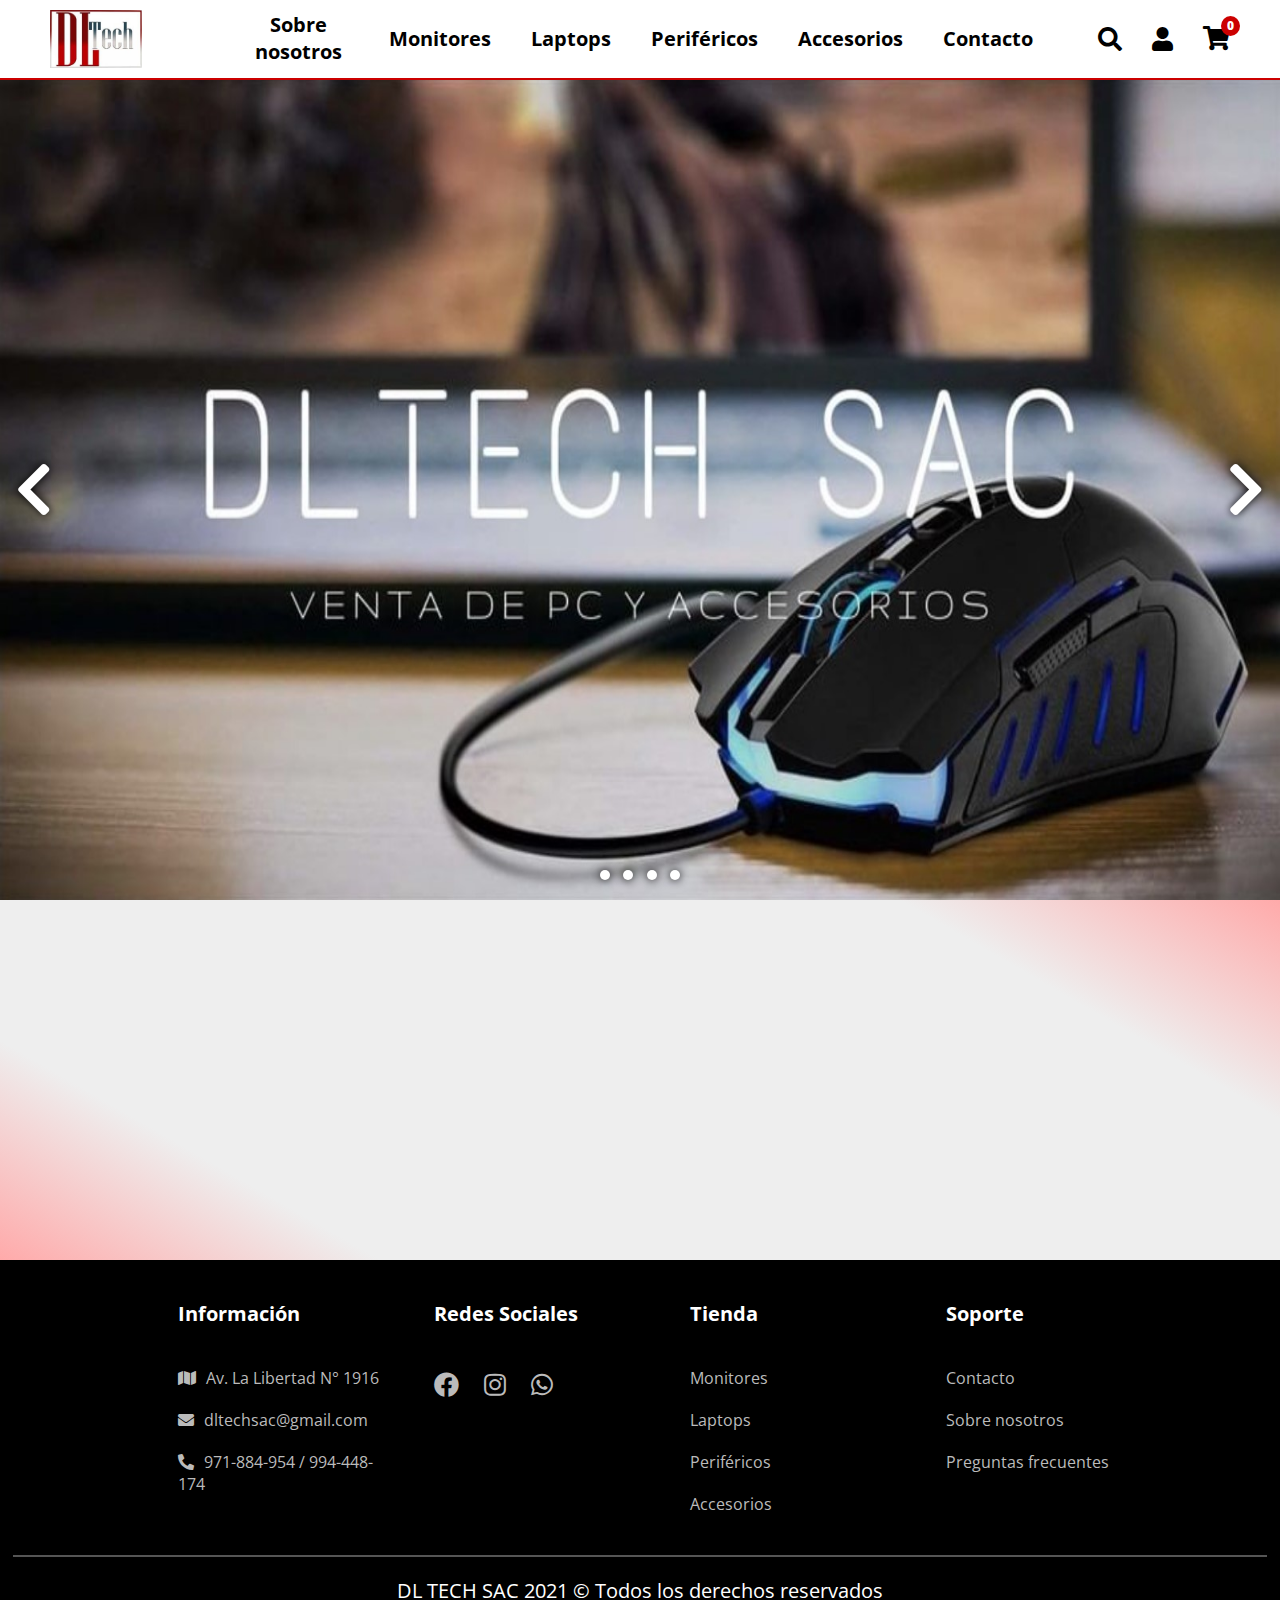
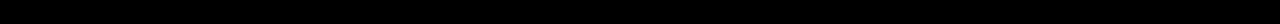
==== index.html @ 5a5f2798 "Primer avance" ====
<!DOCTYPE html>
<html lang="en">
<head>
    <meta charset="UTF-8">
    <meta http-equiv="X-UA-Compatible" content="IE=edge">
    <meta name="viewport" content="width=device-width, initial-scale=1.0">
    <title>DL TECH SAC</title>
    <link rel="preconnect" href="https://fonts.googleapis.com">
    <link rel="preconnect" href="https://fonts.gstatic.com" crossorigin>
    <link href="https://fonts.googleapis.com/css2?family=Open+Sans&display=swap" rel="stylesheet">
	<link rel="stylesheet" href="css/all.css">
    <link rel="stylesheet" href="css/index.css">
    <link rel="stylesheet" href="css/encabezado.css">
    <link rel="stylesheet" href="css/pie.css">
    <link rel="shortcut icon" href="img/logo.jpg" type="image/x-icon">
</head>
<body>
    <div class="contenedor">
        <header></header>

        <section class="banner">
            <div class="banner-bloque">
                <div class="slider"></div>
                <div class="slider"></div>
                <div class="slider"></div>
            </div>
            <div class="flechas izq"><i class="fas fa-chevron-left"></i></div>
            <div class="flechas der"><i class="fas fa-chevron-right"></i></div>
            <div class="puntos-sliders">
                <div></div>
                <div></div>
                <div></div>
                <div></div>
            </div>
        </section>
        <section class="cuerpo">
            
        </section>

        <footer></footer>
    </div>

    <script src="js/codigo.js"></script>
    <script src="js/encabezado.js"></script>
    <script src="js/pie.js"></script>
</body>
</html>
---- css/index.css ----
/* SECCION BANNER */
.banner {
  width: 100%;
  height: calc(100vh - 80px);
  position: relative;
  overflow: hidden;
  background-color: #daa;
}
.banner-bloque {
  width: 300%;
  height: 100%;
  position: absolute;
  display: flex;
  background-color: #555;
  z-index: 10;
}
.slider {
  width: calc(100% / 3);
  height: 100%;
  background-repeat: no-repeat;
  background-size: 100% 100%;
  background-image: url(../img/banner.jpg);
}
.flechas {
  position: absolute;
  top: calc(50% - 30px);
  height: 60px;
  cursor: pointer;
  z-index: 20;
}
.flechas i {
  color: #fff;
  font-size: 60px;
  text-shadow: 0 0 10px #000;
  transition: color 0.3s, transform 0.3s;
}
.flechas:hover i {
  color: #c00;
  transform: scale(1.2);
}
.izq {
  left: 15px;
}
.der {
  right: 15px;
}
.puntos-sliders {
  position: absolute;
  width: 80px;
  height: 10px;
  bottom: 20px;
  left: calc(50% - 40px);
  display: flex;
  justify-content: space-between;
  align-items: center;
  z-index: 20;
}
.puntos-sliders div {
  width: 10px;
  height: 10px;
  border-radius: 50%;
  background-color: #fff;
  box-shadow: 0 0 10px #000;
  cursor: pointer;
  transition: background-color 0.3s, transform 0.3s;
}
.puntos-sliders div:hover {
  background-color: #c00;
  transform: scale(1.5);
}
/* CUERPO DE PAGINA */
.cuerpo {
  height: 40vh;
  background: linear-gradient(30deg, #faa, #eee 20%, #eee 80%, #faa);
}
---- css/encabezado.css ----
* {
  margin: 0;
  padding: 0;
  box-sizing: border-box;
  font-family: "Open Sans", sans-serif;
}
/* ENCABEZADO */
header {
  height: 80px;
  display: flex;
  background-color: #fff;
  flex-wrap: wrap;
  align-items: center;
  padding: 10px 50px;
  position: sticky;
  z-index: 100;
  top: 0;
  border-bottom: 2px solid #c00;
}
.logo img {
  height: 100%;
}
.logo {
  width: 15%;
  height: 100%;
}

.nav {
  width: 70%;
  height: 100%;
}
.menu {
  display: flex;
  justify-content: center;
  align-items: center;
  height: 100%;
}
.menu li {
  list-style: none;
}
.menu a {
  display: block;
  color: #000;
  text-decoration: none;
  font-weight: bold;
  font-size: 20px;
  padding: 10px 0;
  margin: 0 20px;
  text-align: center;
  transition: color 0.3s, border-bottom 0.3s, transform 0.3s;
  border-bottom: 2px solid #fff;
}
.menu a:hover {
  color: #c00;
  border-bottom: 2px solid #c00;
  transform: scale(1.1);
}

.botones {
  width: 15%;
  height: 100%;
  display: flex;
  justify-content: flex-end;
  align-items: center;
}
.botones i {
  font-size: 24px;
  margin-left: 30px;
  cursor: pointer;
  transition: color 0.3s, transform 0.3s;
  position: relative;
}
.botones i:hover {
  color: #c00;
  transform: scale(1.1);
}
.btn-menu {
  display: none;
}

div.mostrar-menu {
  left: 0;
  opacity: 1;
}

/* RESPONSIVE */
/* HORIZONTAL */
@media screen and (max-width: 1225px) {
  header {
    height: 70px;
    padding: 10px 30px;
  }
  .menu a {
    font-size: 18px;
    margin: 0 12px;
    padding: 8px 0;
  }
  .botones i {
    font-size: 22px;
    margin-left: 25px;
  }
  .banner {
    height: calc(100vh - 70px);
  }
  .flechas {
    top: calc(50% - 25px);
    height: 50px;
  }
  .flechas i {
    font-size: 50px;
  }
  .puntos-sliders {
    width: 70px;
    height: 9px;
    bottom: 20px;
    left: calc(50% - 35px);
  }
  .puntos-sliders div {
    width: 9px;
    height: 9px;
  }
}

.carrito-num {
  color: #fff;
  position: absolute;
  background: #c00;
  border-radius: 50%;
  font-size: 12px;
  display: flex;
  justify-content: center;
  align-content: center;
  padding: 4px 6px;
  top: -10px;
  right: -10px;
}
.botones a {
  color: #000;
}
---- css/pie.css ----
/* PIE DE PAGINA */
footer {
  background-color: #000;
  display: flex;
  flex-wrap: wrap;
  justify-content: center;
}
footer li {
  color: #bbb;
  list-style: none;
}
footer a {
  color: #bbb;
  text-decoration: none;
}
.info-pie {
  width: 20%;
  padding: 40px 0 10px 50px;
  display: flex;
  flex-wrap: wrap;
  align-content: flex-start;
}
.info-pie h2 {
  color: #fff;
  width: 100%;
  font-size: 20px;
  padding-bottom: 40px;
}
.info-pie li {
  width: 100%;
  padding-bottom: 20px;
  font-size: 16px;
}
.info-pie li i {
  padding-right: 10px;
}
.redes > a {
  margin-right: 25px;
  font-size: 25px;
}
.info-pie a {
  display: inline-block;
  transition: color 0.3s, transform 0.3s;
}
.info-pie a:hover {
  color: #c00;
  transform: scale(1.1);
}
.copyright {
  width: 98%;
  color: #fff;
  border-top: 2px solid #555;
  text-align: center;
  padding: 20px 0;
  margin: 10px 1% 0;
  font-size: 20px;
}

@media screen and (max-width: 970px) {
  .logo {
    width: 50%;
    height: 100%;
  }
  .nav {
    position: fixed;
    width: 100vw;
    height: calc(100vh - 70px);
    top: 70px;
    left: 100vw;
    z-index: 100;
    background-color: #222;
    opacity: 0;
    transition: left 0.5s ease-out, opacity 1s;
  }
  .botones {
    width: 50%;
  }
  .botones i {
    font-size: 24px;
  }
  .btn-menu {
    display: block;
  }
  .menu {
    flex-direction: column;
    align-items: stretch;
    justify-content: flex-start;
  }
  .menu li {
    height: calc(98% / 6);
  }
  .menu a {
    display: flex;
    align-items: center;
    justify-content: center;
    color: #fff;
    font-size: 22px;
    margin: 0;
    transition: color 0.3s, transform 0.3s;
    border-bottom: 2px solid #fff;
    width: 100%;
    height: 100%;
  }
  .banner {
    height: calc(100vh - 70px);
  }
  .flechas {
    top: calc(50% - 20px);
    height: 40px;
  }
  .flechas i {
    font-size: 40px;
  }
  .puntos-sliders {
    width: 60px;
    height: 8px;
    left: calc(50% - 30px);
  }
  .puntos-sliders div {
    width: 8px;
    height: 8px;
  }
  .info-pie {
    width: 40%;
    padding: 30px 0 0;
    justify-content: center;
  }
  .info-pie h2 {
    text-align: center;
    padding-bottom: 30px;
  }
  .info-pie li {
    text-align: center;
    padding-bottom: 15px;
  }
  .info-pie li i {
    padding-right: 10px;
  }
  .redes > a {
    margin: 0 10px;
  }
}
@media screen and (max-width: 750px) and (orientation: landscape) {
  header {
    height: 60px;
  }
  .nav {
    height: calc(100vh - 60px);
    top: 60px;
  }
  .menu a {
    font-size: 18px;
  }
  .banner {
    height: calc(100vh - 60px);
  }
}
@media screen and (max-width: 510px) {
  header {
    height: 50px;
  }
  .nav {
    height: calc(100vh - 50px);
    top: 50px;
  }
  .menu a {
    font-size: 16px;
  }
  .botones i {
    font-size: 18px;
  }
  .banner {
    height: calc(100vh - 50px);
  }
  .flechas {
    top: calc(50% - 12px);
    height: 24px;
  }
  .flechas i {
    font-size: 24px;
  }
  .puntos-sliders {
    width: 50px;
    height: 6px;
    bottom: 10px;
    left: calc(50% - 25px);
  }
  .puntos-sliders div {
    width: 6px;
    height: 6px;
  }
  .info-pie {
    width: 100%;
    padding: 20px 0 0;
    justify-content: center;
  }
  .info-pie h2 {
    font-size: 18px;
    text-align: center;
    padding-bottom: 20px;
  }
  .info-pie li {
    text-align: center;
    padding-bottom: 10px;
  }
  .info-pie li i {
    padding-right: 10px;
  }
  .redes > a {
    margin: 0 10px;
  }
}
/* VERTICAL */
@media screen and (max-width: 1225px) and (orientation: portrait) {
  .banner {
    height: calc(50vh - 70px);
  }
}
@media screen and (max-width: 970px) and (orientation: portrait) {
  .menu li {
    height: calc(70% / 6);
  }
  .menu a {
    font-size: 24px;
  }
}
@media screen and (max-width: 510px) and (orientation: portrait) {
  header {
    height: 70px;
  }
  .nav {
    height: calc(100vh - 70px);
    top: 70px;
  }
  .menu a {
    font-size: 20px;
  }
  .botones i {
    font-size: 24px;
  }
  .banner {
    height: calc(50vh - 70px);
  }
  .copyright {
    font-size: 14px;
  }
}
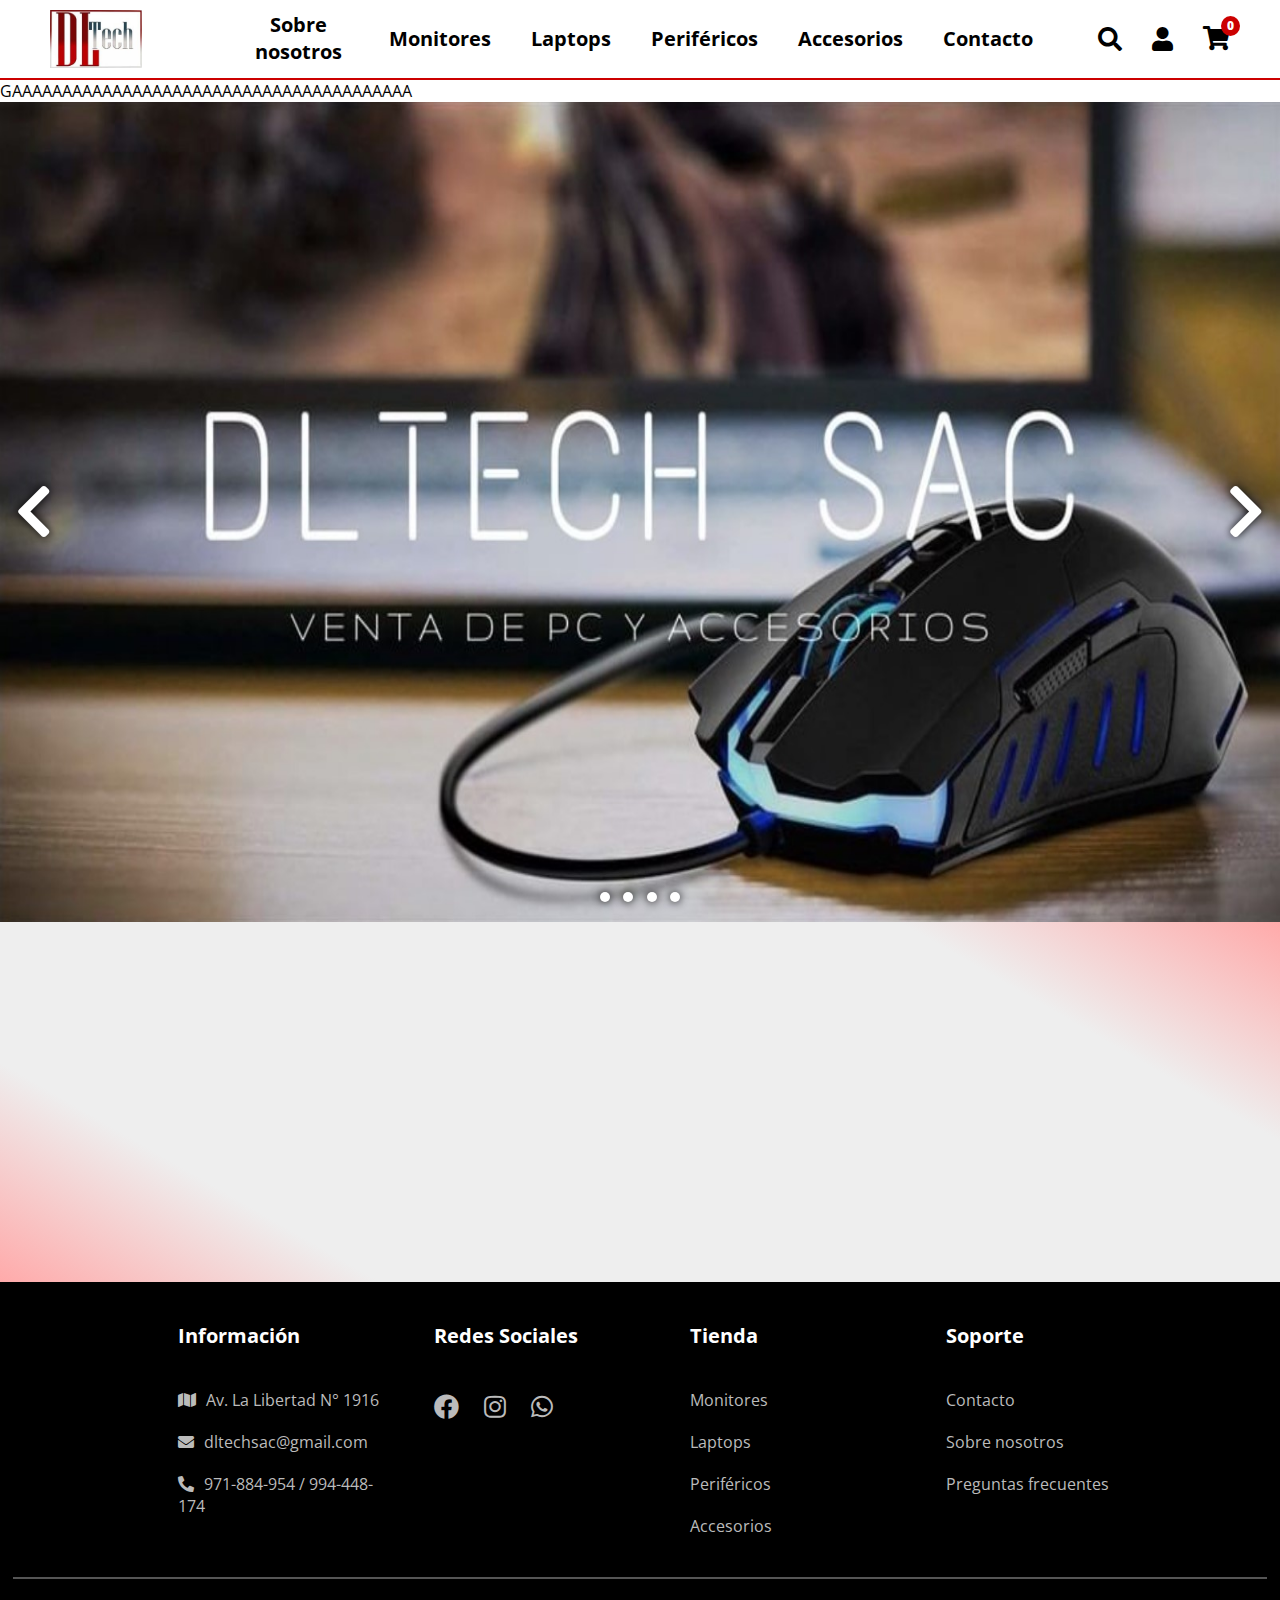
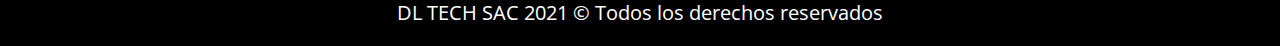
==== commit d67c2c8e: "K" ====
--- a/index.html
+++ b/index.html
@@ -8,16 +8,16 @@
     <link rel="preconnect" href="https://fonts.googleapis.com">
     <link rel="preconnect" href="https://fonts.gstatic.com" crossorigin>
     <link href="https://fonts.googleapis.com/css2?family=Open+Sans&display=swap" rel="stylesheet">
-	<link rel="stylesheet" href="css/all.css">
-    <link rel="stylesheet" href="css/index.css">
-    <link rel="stylesheet" href="css/encabezado.css">
-    <link rel="stylesheet" href="css/pie.css">
+	<link rel="stylesheet" href="./css/all.css">
+    <link rel="stylesheet" href="./css/index.css">
+    <link rel="stylesheet" href="./css/encabezado.css">
+    <link rel="stylesheet" href="./css/pie.css">
     <link rel="shortcut icon" href="img/logo.jpg" type="image/x-icon">
 </head>
 <body>
     <div class="contenedor">
         <header></header>
-
+        GAAAAAAAAAAAAAAAAAAAAAAAAAAAAAAAAAAAAAAAA
         <section class="banner">
             <div class="banner-bloque">
                 <div class="slider"></div>
@@ -40,8 +40,8 @@
         <footer></footer>
     </div>
 
-    <script src="js/codigo.js"></script>
-    <script src="js/encabezado.js"></script>
-    <script src="js/pie.js"></script>
+    <script src="./js/codigo.js"></script>
+    <script src="./js/encabezado.js"></script>
+    <script src="./js/pie.js"></script>
 </body>
 </html>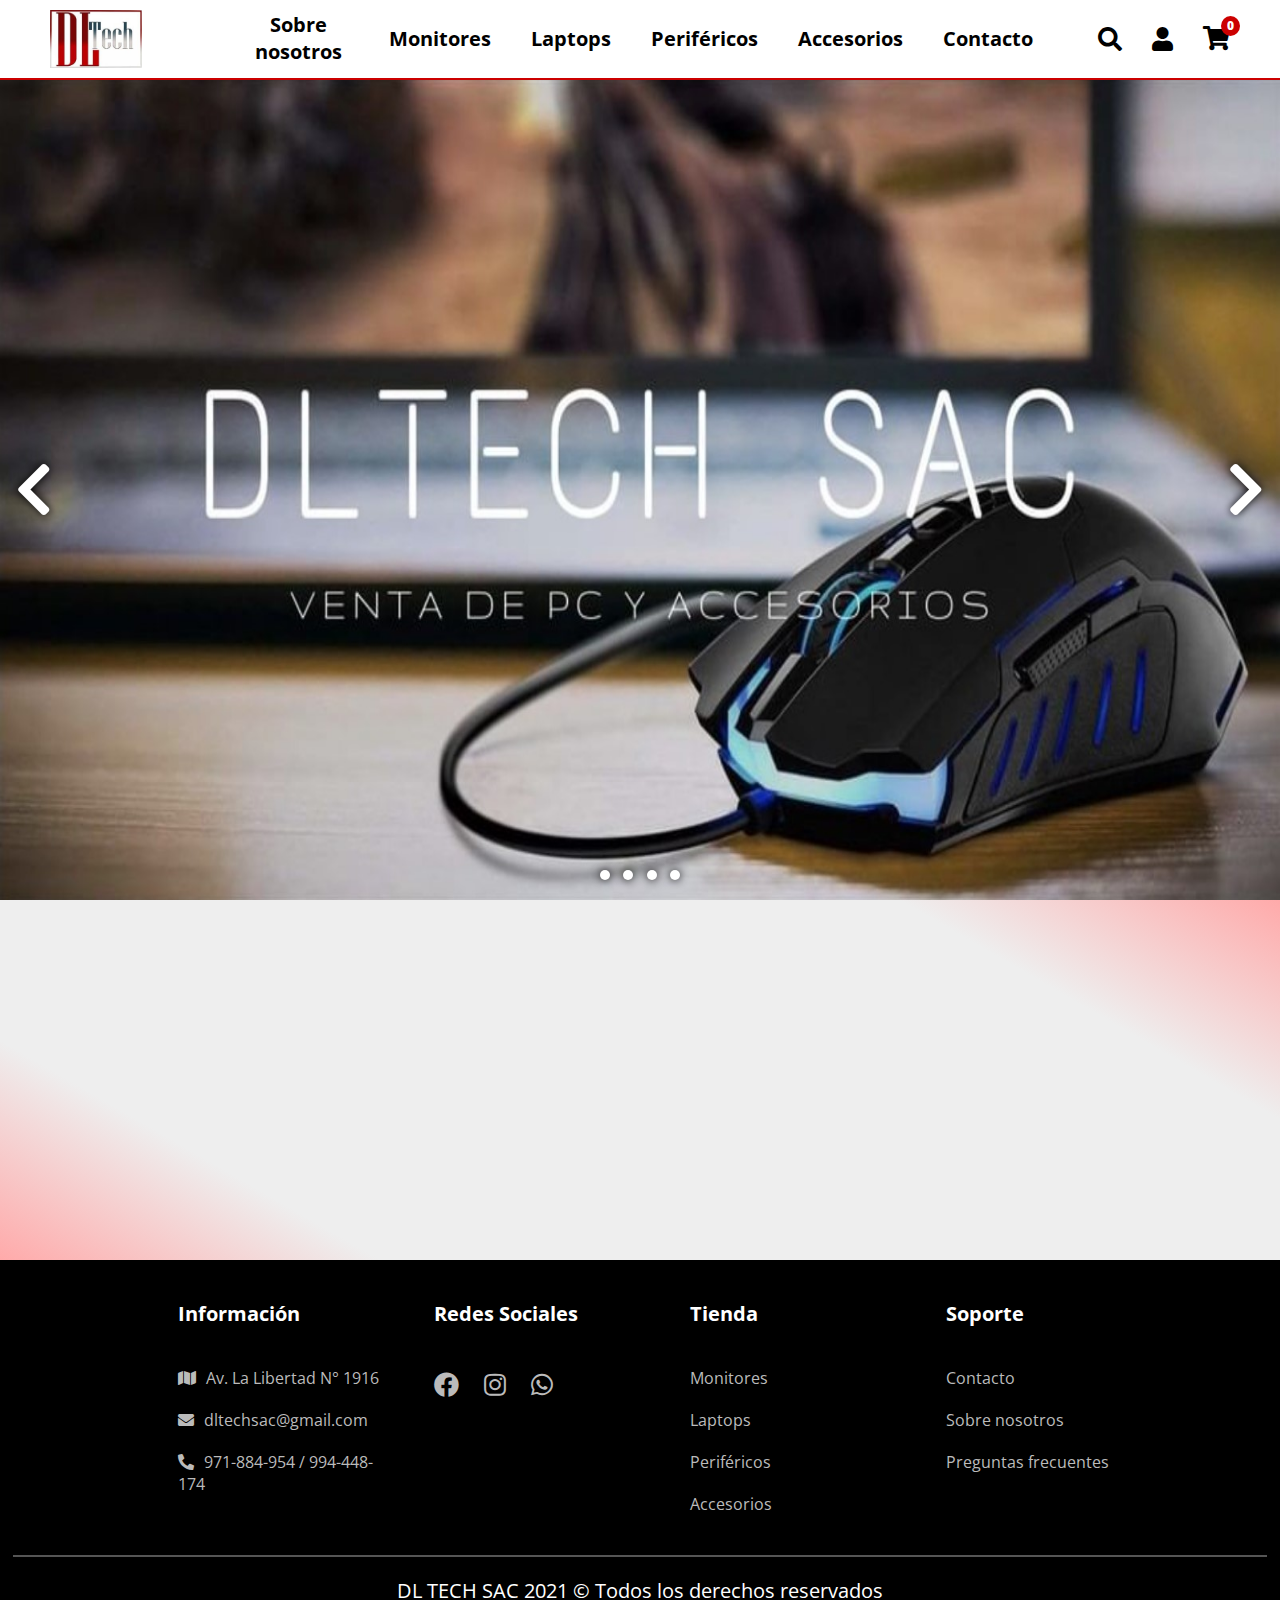
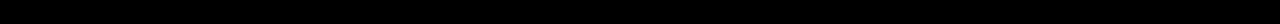
==== commit fb168781: "probando 2" ====
--- a/index.html
+++ b/index.html
@@ -12,12 +12,11 @@
     <link rel="stylesheet" href="./css/index.css">
     <link rel="stylesheet" href="./css/encabezado.css">
     <link rel="stylesheet" href="./css/pie.css">
-    <link rel="shortcut icon" href="img/logo.jpg" type="image/x-icon">
+    <link rel="shortcut icon" href="./img/logo.jpg" type="image/x-icon">
 </head>
 <body>
     <div class="contenedor">
         <header></header>
-        GAAAAAAAAAAAAAAAAAAAAAAAAAAAAAAAAAAAAAAAA
         <section class="banner">
             <div class="banner-bloque">
                 <div class="slider"></div>
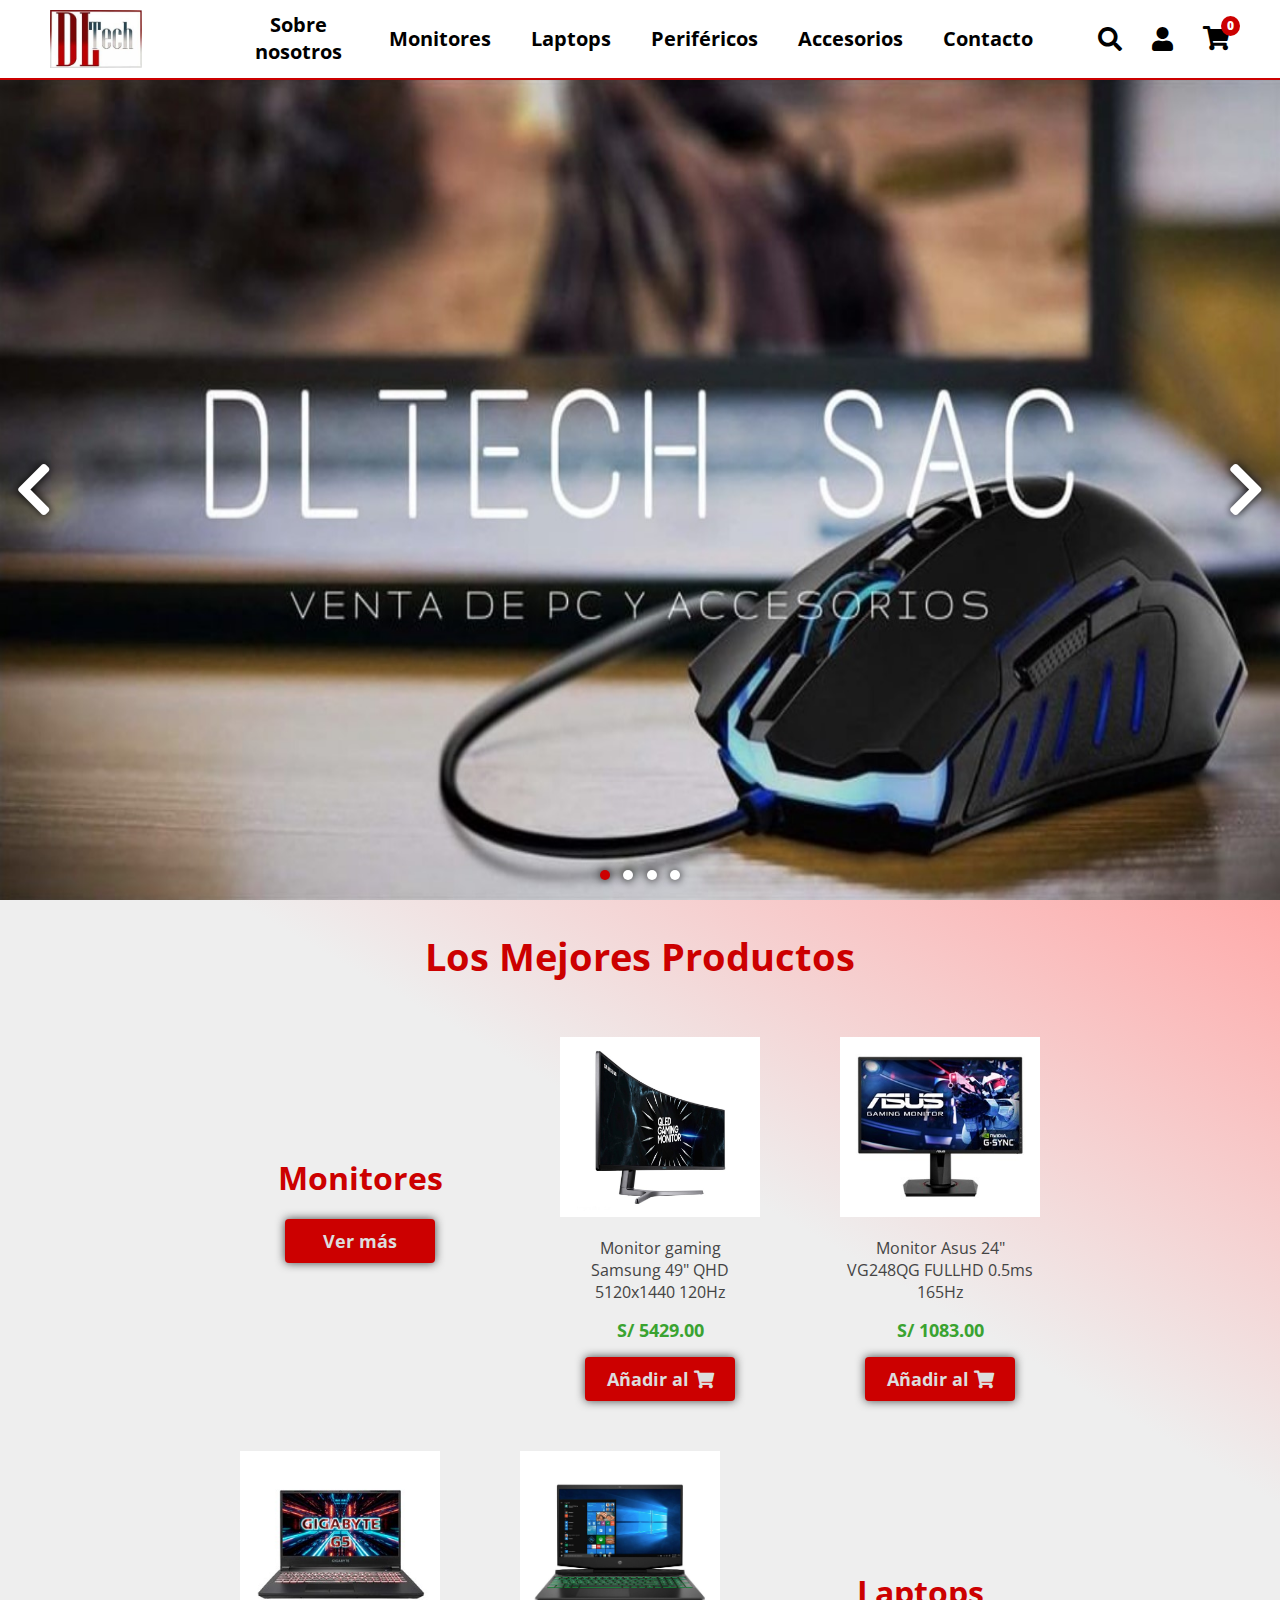
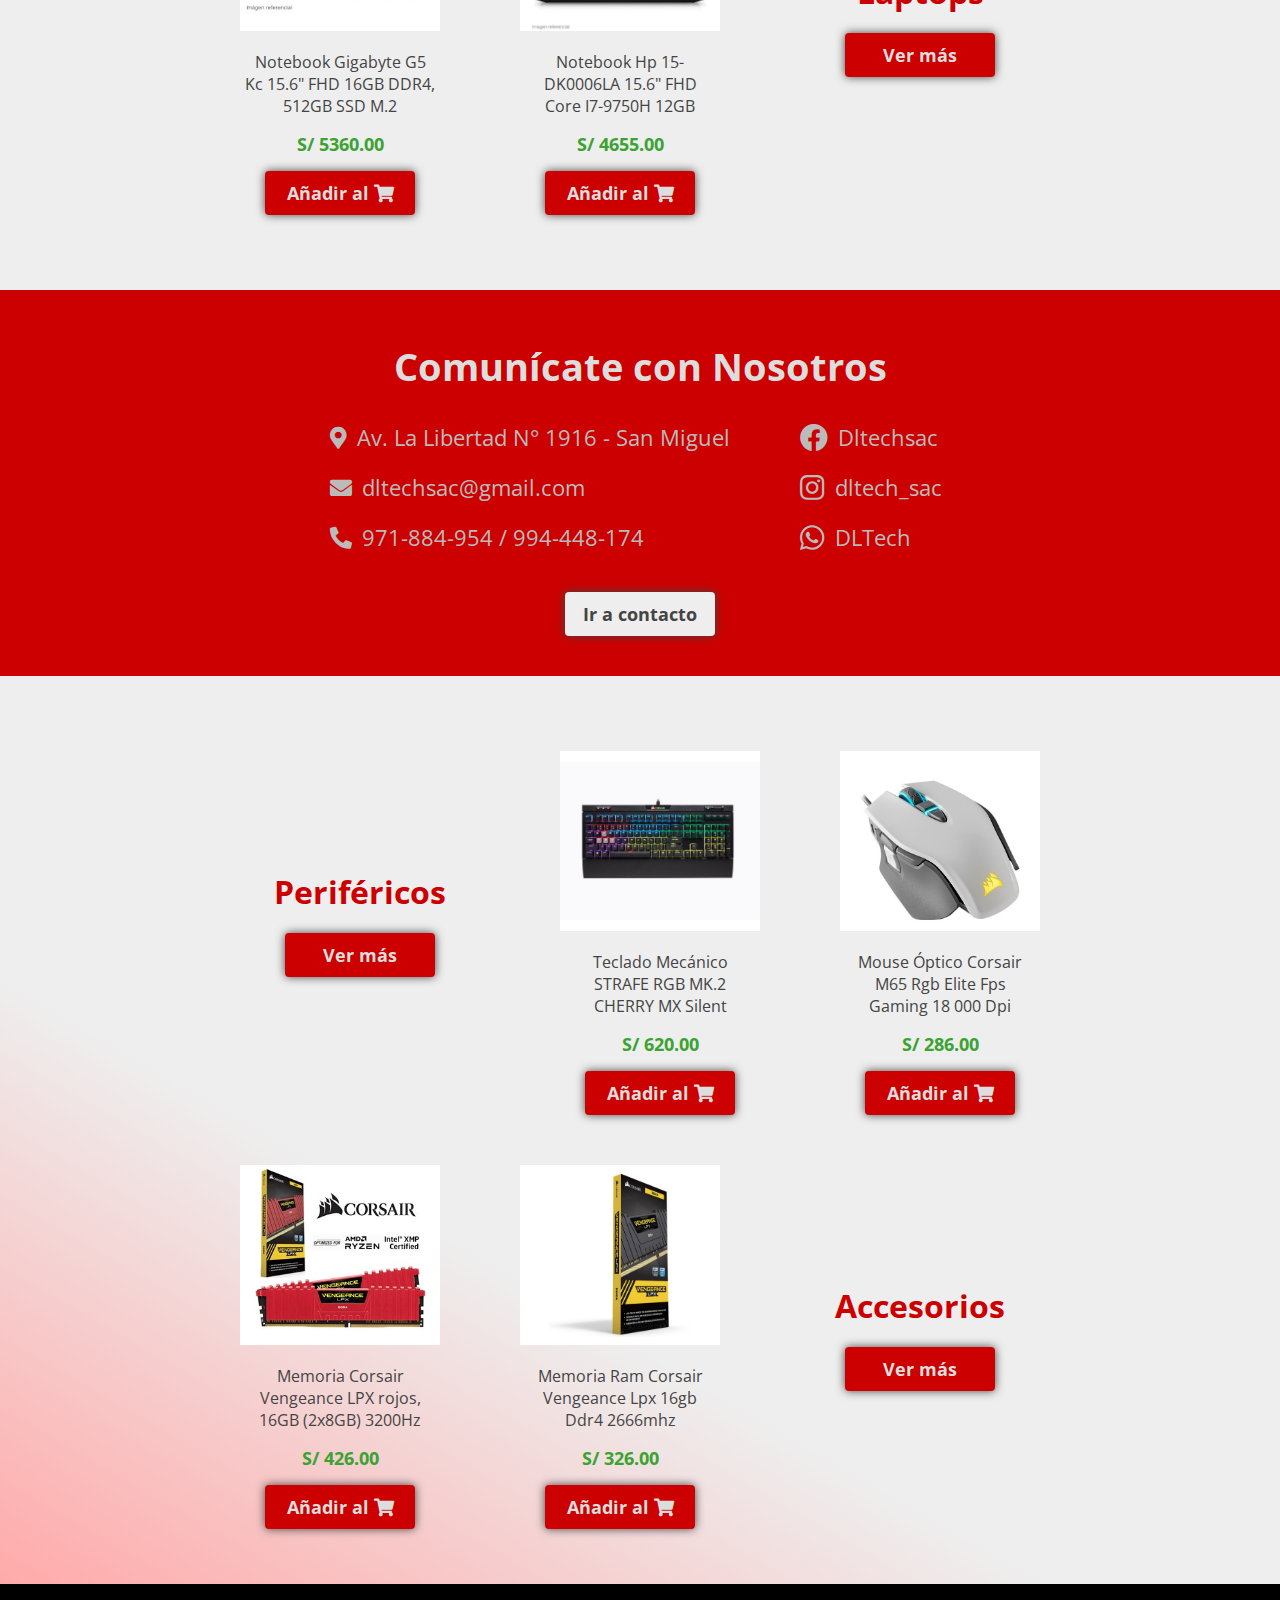
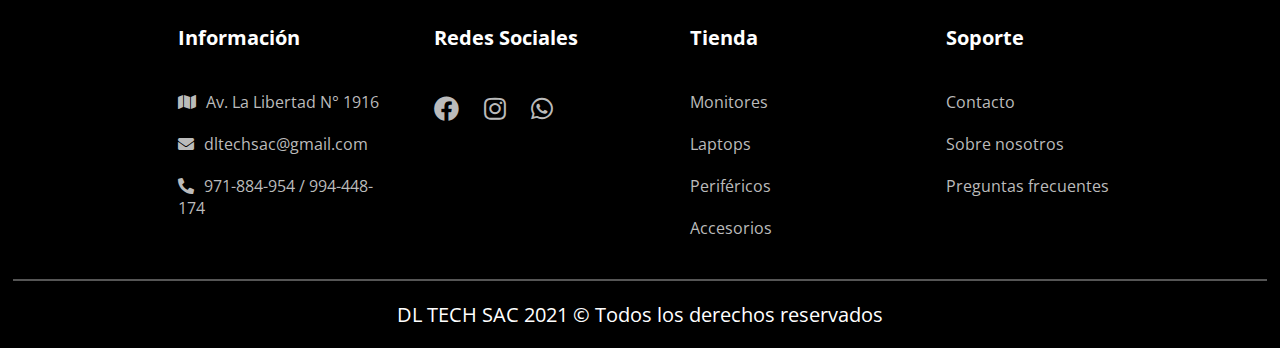
==== commit 1b6f7009: "funcionalidades 1" ====
--- a/index.html
+++ b/index.html
@@ -8,6 +8,8 @@
     <link rel="preconnect" href="https://fonts.googleapis.com">
     <link rel="preconnect" href="https://fonts.gstatic.com" crossorigin>
     <link href="https://fonts.googleapis.com/css2?family=Open+Sans&display=swap" rel="stylesheet">
+    <link href="https://fonts.googleapis.com/icon?family=Material+Icons+Outlined"
+    rel="stylesheet">
 	<link rel="stylesheet" href="./css/all.css">
     <link rel="stylesheet" href="./css/index.css">
     <link rel="stylesheet" href="./css/encabezado.css">
@@ -33,14 +35,56 @@
             </div>
         </section>
         <section class="cuerpo">
-            
+            <h2>Los Mejores Productos</h2>
+            <section class="monitores-inicio">
+                <div class="pro-div">
+                    <h3>Monitores</h3>
+                    <a href="./productos.html" class="mas-producto">Ver más</a>
+                </div>
+            </section>
+            <section class="laptops-inicio">
+                <div class="pro-div">
+                    <h3>Laptops</h3>
+                    <a href="./productos.html" class="mas-producto">Ver más</a>
+                </div>
+            </section>
+            <div class="bloque-contacto">
+                <h2>Comunícate con Nosotros</h2>
+                <section class="contacto-inicio">
+                    <div class="info-inicio">
+                        <p class="p-info"><i class="fas fa-map-marker-alt"></i>Av. La Libertad N° 1916 - San Miguel</p>
+                        <p class="p-info"><i class="fas fa-envelope"></i>dltechsac@gmail.com</p>
+                        <p class="p-info"><i class="fas fa-phone-alt"></i>971-884-954 / 994-448-174</p>
+                    </div>
+                    <div class="redes-inicio">
+                        <p><a href="https://www.facebook.com/Dltechsac"><i class="fab fa-facebook"></i>Dltechsac</a></p>
+                        <p><a href="https://www.instagram.com/dltech_sac/"><i class="fab fa-instagram"></i>dltech_sac</a></p>
+                        <p><a href="#"><i class="fab fa-whatsapp"></i>DLTech</a></p>
+                    </div>
+                </section>
+                <a href="./contacto.html" class="mas-contacto">Ir a contacto</a>
+            </div>
+            <section class="perifericos-inicio">
+                <div class="pro-div">
+                    <h3>Periféricos</h3>
+                    <a href="./productos.html" class="mas-producto">Ver más</a>
+                </div>
+            </section>
+            <section class="accesorios-inicio">
+                <div class="pro-div">
+                    <h3>Accesorios</h3>
+                    <a href="./productos.html" class="mas-producto">Ver más</a>
+                </div>
+            </section>
+            <div class="pro-especificaciones"></div>
         </section>
-
+        <div class="opaco"></div>
         <footer></footer>
     </div>
 
     <script src="./js/codigo.js"></script>
     <script src="./js/encabezado.js"></script>
     <script src="./js/pie.js"></script>
+    <script src="./js/index.js"></script>
 </body>
 </html>--- a/css/index.css
+++ b/css/index.css
@@ -19,7 +19,7 @@
   height: 100%;
   background-repeat: no-repeat;
   background-size: 100% 100%;
-  background-image: url(../img/banner.jpg);
+  background-image: url(../img/banner_1.jpg);
 }
 .flechas {
   position: absolute;
@@ -70,6 +70,318 @@
 }
 /* CUERPO DE PAGINA */
 .cuerpo {
-  height: 40vh;
   background: linear-gradient(30deg, #faa, #eee 20%, #eee 80%, #faa);
-}
+  padding-bottom: 30px;
+}
+.cuerpo h2 {
+  width: 100%;
+  text-align: center;
+  padding-top: 30px;
+  padding-bottom: 30px;
+  font-size: 38px;
+  color: #c00;
+}
+.monitores-inicio,
+.laptops-inicio,
+.perifericos-inicio,
+.accesorios-inicio {
+  width: 100%;
+  display: flex;
+  flex-wrap: wrap;
+  justify-content: center;
+  align-items: center;
+}
+.cuerpo > section > .pro-div {
+  width: 200px;
+  margin: 25px 60px;
+}
+.monitores-inicio,
+.perifericos-inicio {
+  flex-direction: row;
+}
+.laptops-inicio,
+.accesorios-inicio {
+  flex-direction: row-reverse;
+}
+.cuerpo h3 {
+  width: 100%;
+  text-align: center;
+  color: #c00;
+  font-size: 32px;
+}
+.productos-inicio {
+  width: 100%;
+  padding: 0 14%;
+  display: flex;
+  flex-wrap: wrap;
+  justify-content: center;
+}
+.producto {
+  width: 200px;
+  align-items: center;
+  justify-content: center;
+  text-align: center;
+  margin: 25px 40px;
+}
+.pro-imagen {
+  width: 100%;
+  height: 180px;
+  object-fit: contain;
+  background: #fff;
+  transition: transform 0.3s;
+}
+.pro-imagen:hover {
+  transform: scale(1.1);
+}
+.pro-nombre {
+  font-size: 16px;
+  padding: 15px 5px;
+  color: #444;
+}
+.pro-precio {
+  font-size: 18px;
+  color: rgb(58, 163, 49);
+  font-weight: bold;
+  padding-bottom: 15px;
+}
+.pro-añadir {
+  padding: 10px;
+  width: 75%;
+  background: #c00;
+  color: #ddd;
+  font-size: 18px;
+  font-weight: bold;
+  border-radius: 4px;
+  border: none;
+  outline: none;
+  box-shadow: 0 0 10px #444;
+  cursor: pointer;
+  transition: background 0.3s, color 0.3s;
+}
+.pro-añadir:hover {
+  background: #eee;
+  color: #444;
+}
+.pro-id {
+  display: none;
+}
+.mas-producto {
+  display: block;
+  text-align: center;
+  padding: 10px;
+  width: 150px;
+  background: #c00;
+  color: #ddd;
+  font-size: 18px;
+  font-weight: bold;
+  border-radius: 4px;
+  border: none;
+  outline: none;
+  box-shadow: 0 0 10px #444;
+  cursor: pointer;
+  transition: background 0.3s, color 0.3s;
+  text-decoration: none;
+  margin: 20px auto;
+}
+.mas-producto:hover {
+  background: #eee;
+  color: #444;
+}
+
+.contenedor {
+  position: relative;
+}
+.opaco {
+  position: absolute;
+  background: rgb(0, 0, 0, 0.5);
+  width: 100%;
+  height: 100%;
+  top: 0;
+  left: 0;
+  z-index: -1000;
+  opacity: 0;
+  transition: opacity 0.5s;
+}
+.pro-especificaciones {
+  position: fixed;
+  top: calc(50% - 250px);
+  left: calc(50% - 450px);
+  width: 900px;
+  height: 500px;
+  background: linear-gradient(30deg, #faa, #eee 20%, #eee 80%, #faa);
+  z-index: -2000;
+  opacity: 0;
+  padding: 50px;
+  transition: opacity 0.5s;
+  display: flex;
+  flex-wrap: wrap;
+  justify-content: space-between;
+}
+.pro-cerrar {
+  position: absolute;
+  top: 15px;
+  right: 15px;
+  cursor: pointer;
+  z-index: 3000;
+}
+.pro-cerrar span {
+  font-size: 40px;
+  color: #c00;
+}
+
+.mostrar1 {
+  opacity: 1;
+  z-index: 1000;
+  transition: opacity 0.5s;
+}
+.mostrar2 {
+  opacity: 1;
+  z-index: 2000;
+  transition: opacity 0.5s;
+}
+
+.especif-imagen {
+  width: 350px;
+  height: 400px;
+  box-shadow: 0 0 2px #444;
+  object-fit: contain;
+  background: #eee;
+}
+.especif-info {
+  width: 400px;
+}
+.especif-nombre {
+  color: #444;
+  font-size: 24px;
+  padding-bottom: 10px;
+  text-align: center;
+}
+.especif-precio {
+  color: rgb(58, 163, 49);
+  font-size: 28px;
+  text-align: center;
+  font-weight: bold;
+  padding-bottom: 10px;
+}
+.especif-especificaciones {
+  display: flex;
+  flex-wrap: wrap;
+}
+.especif-especificaciones h4 {
+  width: 100%;
+  text-align: center;
+  font-size: 20px;
+  color: #c00;
+  padding-bottom: 20px;
+}
+.especif-especificaciones > div {
+  width: 100%;
+  height: 150px;
+  display: flex;
+  flex-wrap: wrap;
+  overflow-y: auto;
+  padding: 5px 10px;
+}
+.esp-1,
+.esp-2,
+.esp-3 {
+  color: #444;
+  font-size: 14px;
+  padding-bottom: 5px;
+}
+.esp-1 {
+  width: 40%;
+  text-transform: capitalize;
+}
+.esp-2 {
+  width: 5%;
+}
+.esp-3 {
+  width: 55%;
+}
+.especif-añadir {
+  display: block;
+  margin: 30px auto 0;
+  padding: 10px;
+  width: 150px;
+  background: #c00;
+  color: #ddd;
+  font-size: 18px;
+  font-weight: bold;
+  border-radius: 4px;
+  border: none;
+  outline: none;
+  box-shadow: 0 0 10px #444;
+  cursor: pointer;
+  transition: background 0.3s, color 0.3s;
+}
+.especif-añadir:hover {
+  background: #eee;
+  color: #444;
+}
+
+.bloque-contacto {
+  background: #c00;
+  padding: 20px 0;
+  margin: 50px 0;
+}
+.bloque-contacto h2 {
+  color: #ddd;
+}
+.contacto-inicio {
+  display: flex;
+  flex-wrap: wrap;
+  justify-content: center;
+}
+.info-inicio {
+  width: 430px;
+  margin-right: 20px;
+}
+.p-info {
+  font-size: 22px;
+  margin-bottom: 20px;
+  color: #bbb;
+}
+.contacto-inicio i {
+  margin-right: 10px;
+}
+.redes-inicio {
+  width: 150px;
+  margin-left: 20px;
+}
+.redes-inicio p {
+  display: block;
+  width: 100%;
+  font-size: 22px;
+  margin-bottom: 20px;
+}
+.redes-inicio i {
+  font-size: 28px;
+  transform: translateY(2px);
+}
+.redes-inicio p a {
+  text-decoration: none;
+  color: #bbb;
+}
+.mas-contacto {
+  display: block;
+  text-align: center;
+  padding: 10px;
+  width: 150px;
+  background: #eee;
+  color: #444;
+  font-size: 18px;
+  font-weight: bold;
+  border-radius: 4px;
+  border: none;
+  outline: none;
+  box-shadow: 0 0 10px #444;
+  cursor: pointer;
+  transition: background 0.3s, color 0.3s;
+  text-decoration: none;
+  margin: 20px auto;
+}
+.mas-contacto:hover {
+  background: #ccc;
+  color: #444;
+}
